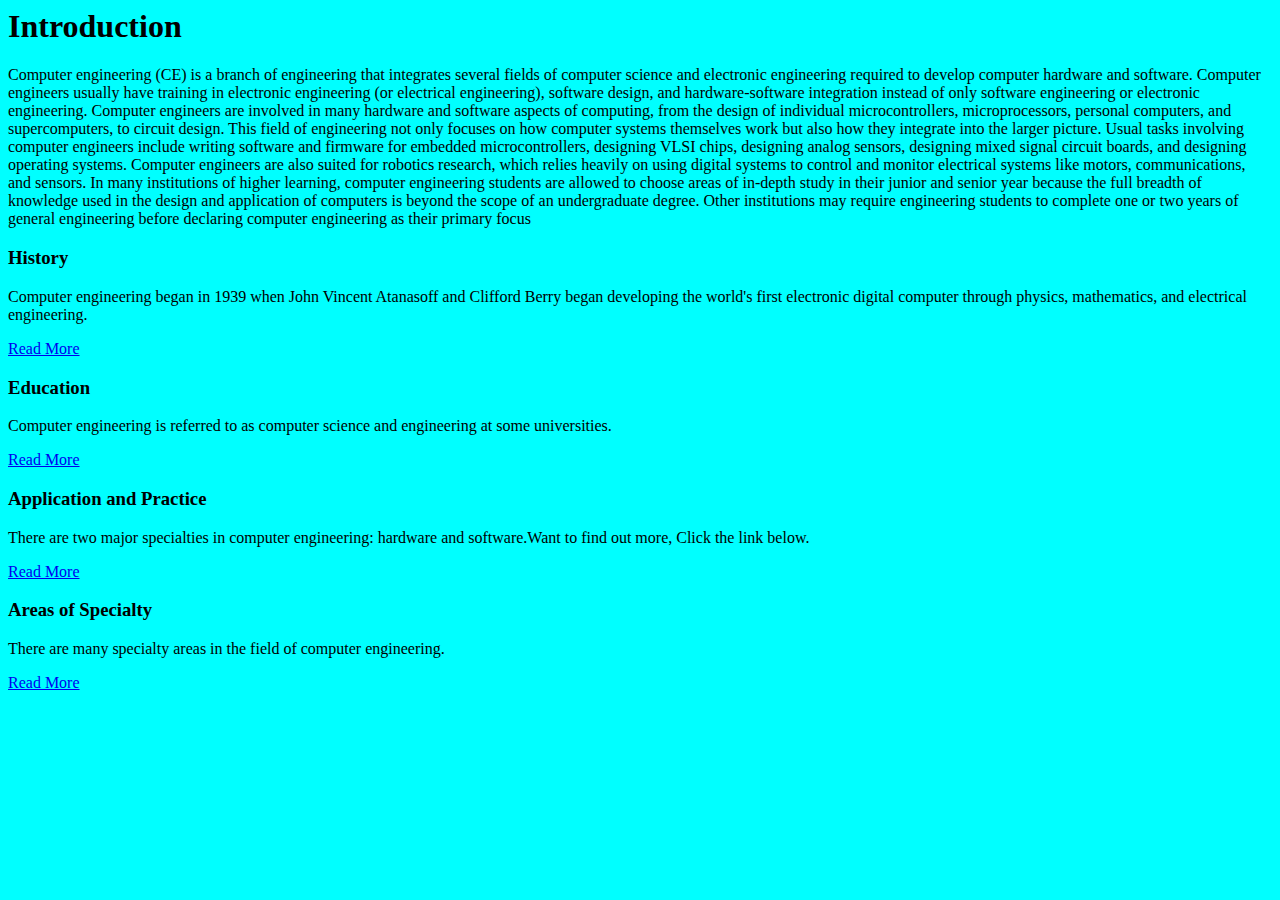
==== index.html @ ecd39562 "added files" ====
<html>
<head>
    <title>Computer Engineering</title>
    <link rel="stylesheet" href="style.css">
</head>
<body>
    <div class="row"><h1>Introduction</h1></div>
    <div class="row"><p>Computer engineering (CE) is a branch of engineering that integrates several fields of computer science and electronic engineering required to develop computer hardware and software. Computer engineers usually have training in electronic engineering (or electrical engineering), software design, and hardware-software integration instead of only software engineering or electronic engineering. Computer engineers are involved in many hardware and software aspects of computing, from the design of individual microcontrollers, microprocessors, personal computers, and supercomputers, to circuit design. This field of engineering not only focuses on how computer systems themselves work but also how they integrate into the larger picture. Usual tasks involving computer engineers include writing software and firmware for embedded microcontrollers, designing VLSI chips, designing analog sensors, designing mixed signal circuit boards, and designing operating systems. Computer engineers are also suited for robotics research, which relies heavily on using digital systems to control and monitor electrical systems like motors, communications, and sensors. In many institutions of higher learning, computer engineering students are allowed to choose areas of in-depth study in their junior and senior year because the full breadth of knowledge used in the design and application of computers is beyond the scope of an undergraduate degree. Other institutions may require engineering students to complete one or two years of general engineering before declaring computer engineering as their primary focus</p></div>    
    <div class="row"><h3>History</h3></div>
    <div class="row"><p>Computer engineering began in 1939 when John Vincent Atanasoff and Clifford Berry began developing the world's first electronic digital computer through physics, mathematics, and electrical engineering.</p>
    
    <a href="history.html" target="_blank">Read More</a></div>
    <div class="row"><h3>Education</h3></div>
    <div class="row"><p>Computer engineering is referred to as computer science and engineering at some universities.</p>
    
    <a href="education.html" target="_blank">Read More</a></div>
    <div class="row"><h3>Application and Practice</h3></div>
    <div class="row"><p>There are two major specialties in computer engineering: hardware and software.Want to find out more, Click the link below.</p>
    
    <a href="practice.html" target="_blank">Read More</a></div>
    <div class="row"><h3>Areas of Specialty</h3></div>
    <div class="row"><p>There are many specialty areas in the field of computer engineering.</p>
    
    <a href="areas.html" target="_blank">Read More</a></div>
   
</body>
</html>
---- style.css ----
body{
    background-color: aqua;
    font-family: cursive
}
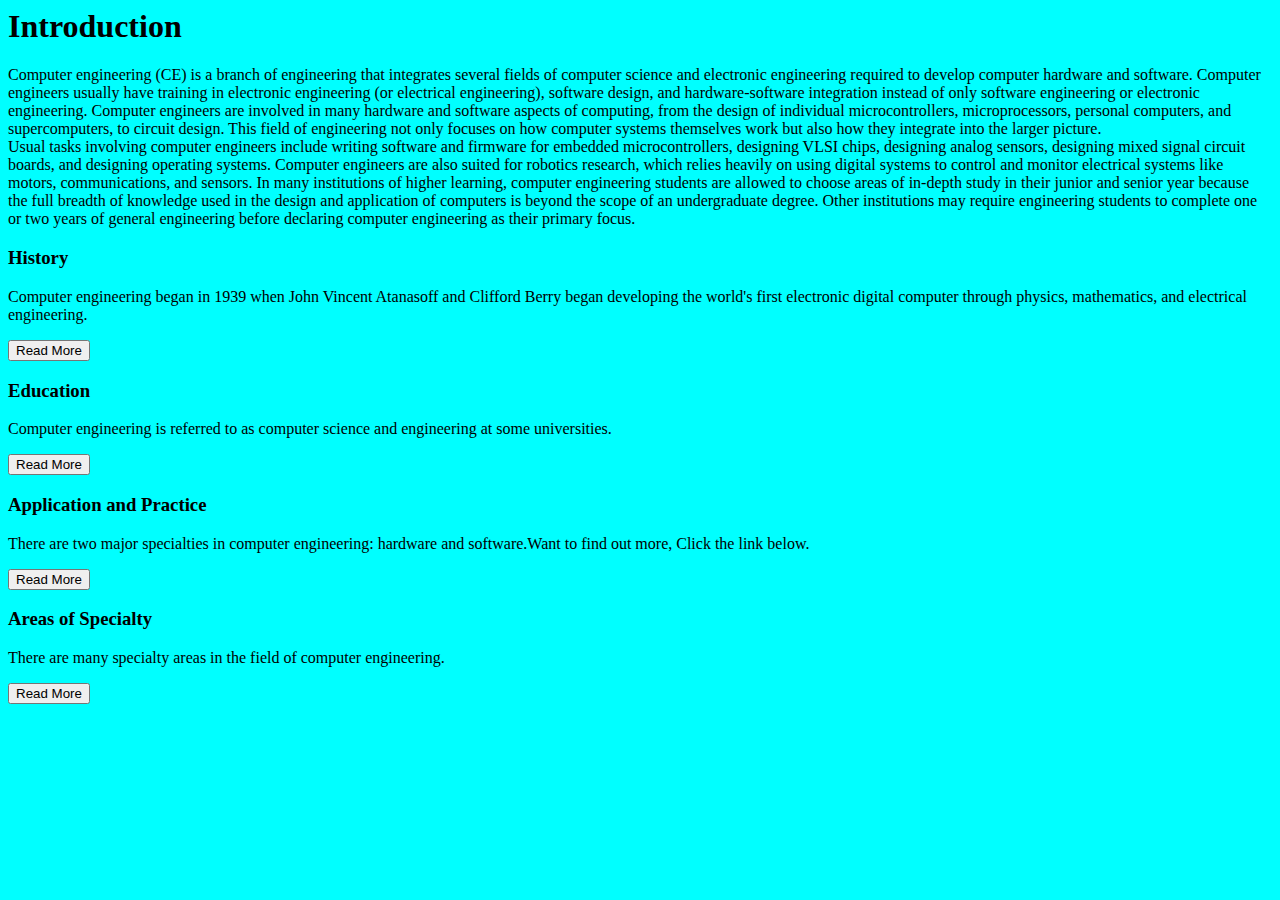
==== commit f8a571e8: "update" ====
--- a/index.html
+++ b/index.html
@@ -1,27 +1,81 @@
 <html>
 <head>
     <title>Computer Engineering</title>
-    <link rel="stylesheet" href="style.css">
+    <link rel="stylesheet" type="text/css" href="style.css">
+    <link href="https://fonts.googleapis.com/css2?family=Sriracha&display=swap" rel="stylesheet">
+    <link href="https://fonts.googleapis.com/css2?family=Piedra&display=swap" rel="stylesheet">
 </head>
 <body>
-    <div class="row"><h1>Introduction</h1></div>
-    <div class="row"><p>Computer engineering (CE) is a branch of engineering that integrates several fields of computer science and electronic engineering required to develop computer hardware and software. Computer engineers usually have training in electronic engineering (or electrical engineering), software design, and hardware-software integration instead of only software engineering or electronic engineering. Computer engineers are involved in many hardware and software aspects of computing, from the design of individual microcontrollers, microprocessors, personal computers, and supercomputers, to circuit design. This field of engineering not only focuses on how computer systems themselves work but also how they integrate into the larger picture. Usual tasks involving computer engineers include writing software and firmware for embedded microcontrollers, designing VLSI chips, designing analog sensors, designing mixed signal circuit boards, and designing operating systems. Computer engineers are also suited for robotics research, which relies heavily on using digital systems to control and monitor electrical systems like motors, communications, and sensors. In many institutions of higher learning, computer engineering students are allowed to choose areas of in-depth study in their junior and senior year because the full breadth of knowledge used in the design and application of computers is beyond the scope of an undergraduate degree. Other institutions may require engineering students to complete one or two years of general engineering before declaring computer engineering as their primary focus</p></div>    
-    <div class="row"><h3>History</h3></div>
-    <div class="row"><p>Computer engineering began in 1939 when John Vincent Atanasoff and Clifford Berry began developing the world's first electronic digital computer through physics, mathematics, and electrical engineering.</p>
     
-    <a href="history.html" target="_blank">Read More</a></div>
-    <div class="row"><h3>Education</h3></div>
-    <div class="row"><p>Computer engineering is referred to as computer science and engineering at some universities.</p>
+    <div class="row">
+        <div class="introduction">
+            
+        <h1>Introduction</h1>
+        
+        <p>
+        Computer engineering (CE) is a branch of engineering that integrates several fields of computer science and electronic engineering required to develop computer hardware and software. Computer engineers usually have training in electronic engineering (or electrical engineering), software design, and hardware-software integration instead of only software engineering or electronic engineering. Computer engineers are involved in many hardware and software aspects of computing, from the design of individual microcontrollers, microprocessors, personal computers, and supercomputers, to circuit design. This field of engineering not only focuses on how computer systems themselves work but also how they integrate into the larger picture. 
+        <br>
+        Usual tasks involving computer engineers include writing software and firmware for embedded microcontrollers, designing VLSI chips, designing analog sensors, designing mixed signal circuit boards, and designing operating systems. Computer engineers are also suited for robotics research, which relies heavily on using digital systems to control and monitor electrical systems like motors, communications, and sensors. In many institutions of higher learning, computer engineering students are allowed to choose areas of in-depth study in their junior and senior year because the full breadth of knowledge used in the design and application of computers is beyond the scope of an undergraduate degree. Other institutions may require engineering students to complete one or two years of general engineering before declaring computer engineering as their primary focus.
+        </p>
+        
+        </div>  
+    </div>
     
-    <a href="education.html" target="_blank">Read More</a></div>
-    <div class="row"><h3>Application and Practice</h3></div>
-    <div class="row"><p>There are two major specialties in computer engineering: hardware and software.Want to find out more, Click the link below.</p>
+    <div class="row">
+        <div class="histoo">
+            
+        <h3>History</h3>
+        
+        <p>
+        Computer engineering began in 1939 when John Vincent Atanasoff and Clifford Berry began developing the world's first electronic digital computer through physics, mathematics, and electrical engineering.
+        </p>
+        
+        <a href="history.html" target="_blank"><button>Read More</button></a>
+        
+        </div>
+    </div>
+        
+    <div class="row">
+        <div class="eduaac">
+            
+        <h3>Education</h3>
+        
+        <p>
+        Computer engineering is referred to as computer science and engineering at some universities.
+        </p>
+        
+        <a href="education.html" target="_blank"><button>Read More</button></a>
+        
+        </div>
+    </div>
     
-    <a href="practice.html" target="_blank">Read More</a></div>
-    <div class="row"><h3>Areas of Specialty</h3></div>
-    <div class="row"><p>There are many specialty areas in the field of computer engineering.</p>
-    
-    <a href="areas.html" target="_blank">Read More</a></div>
+    <div class="row">
+        <div class="practo">
+            
+        <h3>Application and Practice</h3>
+        
+        <p>
+        There are two major specialties in computer engineering: hardware and software.Want to find out more, Click the link below.
+        </p>
+        
+        <a href="practice.html" target="_blank"><button>Read More</button></a>
+        
+        </div>
+    </div>
+        
+    <div class="row">
+        <div class="searis">
+            
+        <h3>Areas of Specialty</h3>
+        
+        <p>
+        There are many specialty areas in the field of computer engineering.
+        </p>
+        
+        <a href="areas.html" target="_blank"><button>Read More</button></a>
+        
+        </div>
+    </div>
    
 </body>
 </html>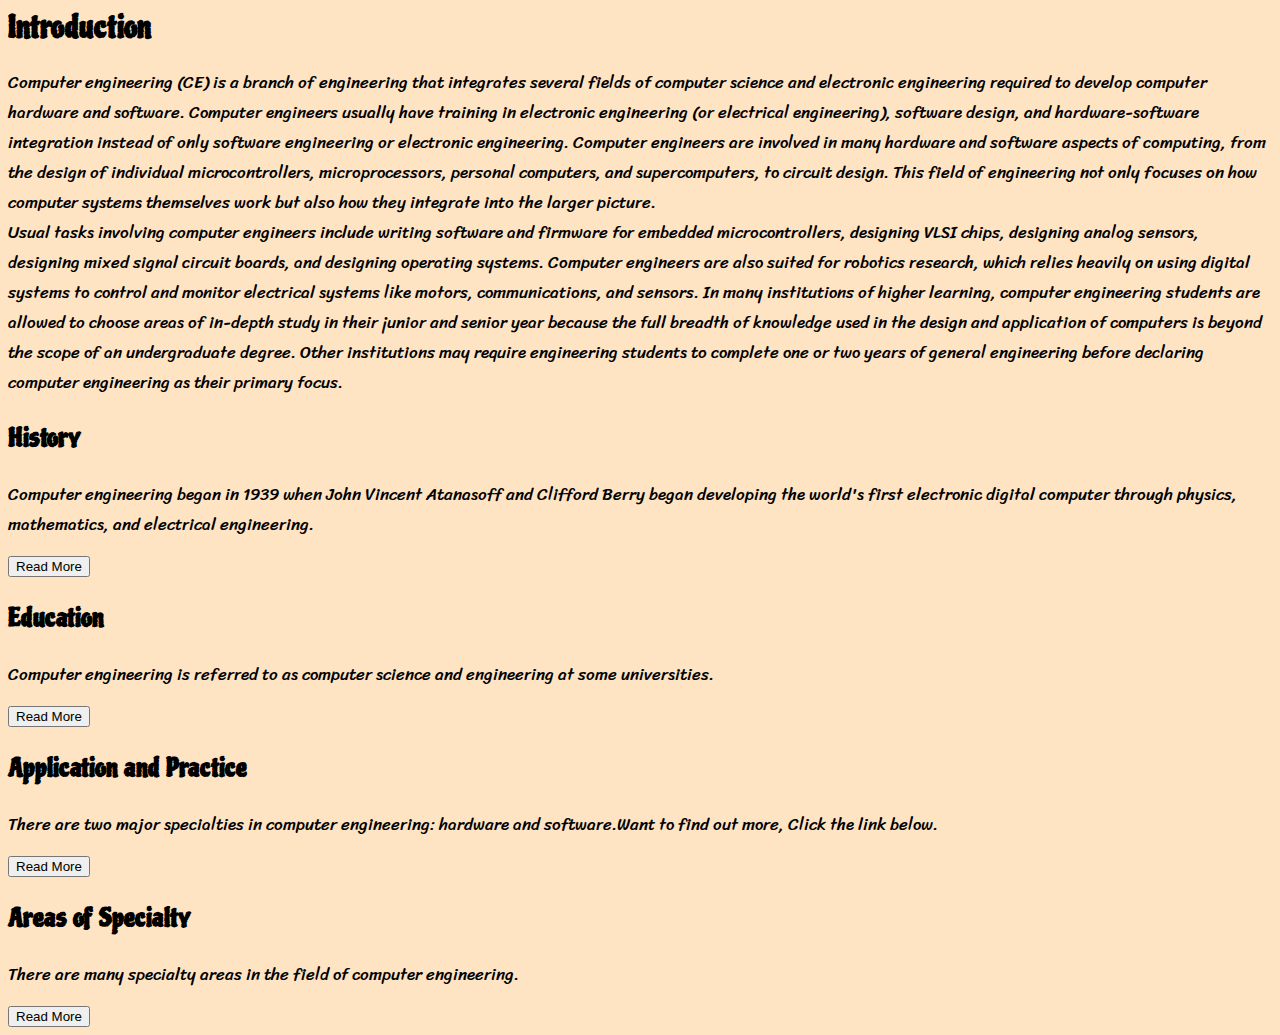
==== commit 6f242b0a: "update" ====
--- a/index.html
+++ b/index.html
@@ -1,11 +1,18 @@
-<html>
+<html lang="en">
 <head>
-    <title>Computer Engineering</title>
-    <link rel="stylesheet" type="text/css" href="style.css">
+  
+   <!--Required Tags-->
+   <meta charset="utf-8">
+   <meta name="viewport" content="width-device-width, initial-scale=1.0">
+   
+   <!--CSS Files-->
+    <link href="assets/css/style.css" rel="stylesheet" type="text/css">   
     <link href="https://fonts.googleapis.com/css2?family=Sriracha&display=swap" rel="stylesheet">
     <link href="https://fonts.googleapis.com/css2?family=Piedra&display=swap" rel="stylesheet">
+    <title>Computer Engineering</title>
 </head>
 <body>
+   <div class="container">
     
     <div class="row">
         <div class="introduction">
@@ -76,6 +83,9 @@
         
         </div>
     </div>
-   
+    
+    </div>
+    
+<script src="assets/js/bootstrap.bundle.min.js"></script>
 </body>
 </html>--- a/assets/css/style.css
+++ b/assets/css/style.css
@@ -0,0 +1,14 @@
+body{
+    font-size: 17px;
+    background-color: bisque;
+    color: black;
+    font-family: 'Sriracha', cursive;
+}
+h1{
+    font-size: 30px;
+    font-family: 'Piedra', cursive;
+}
+h3{
+    font-size: 25px;
+    font-family: 'Piedra', cursive;
+}
